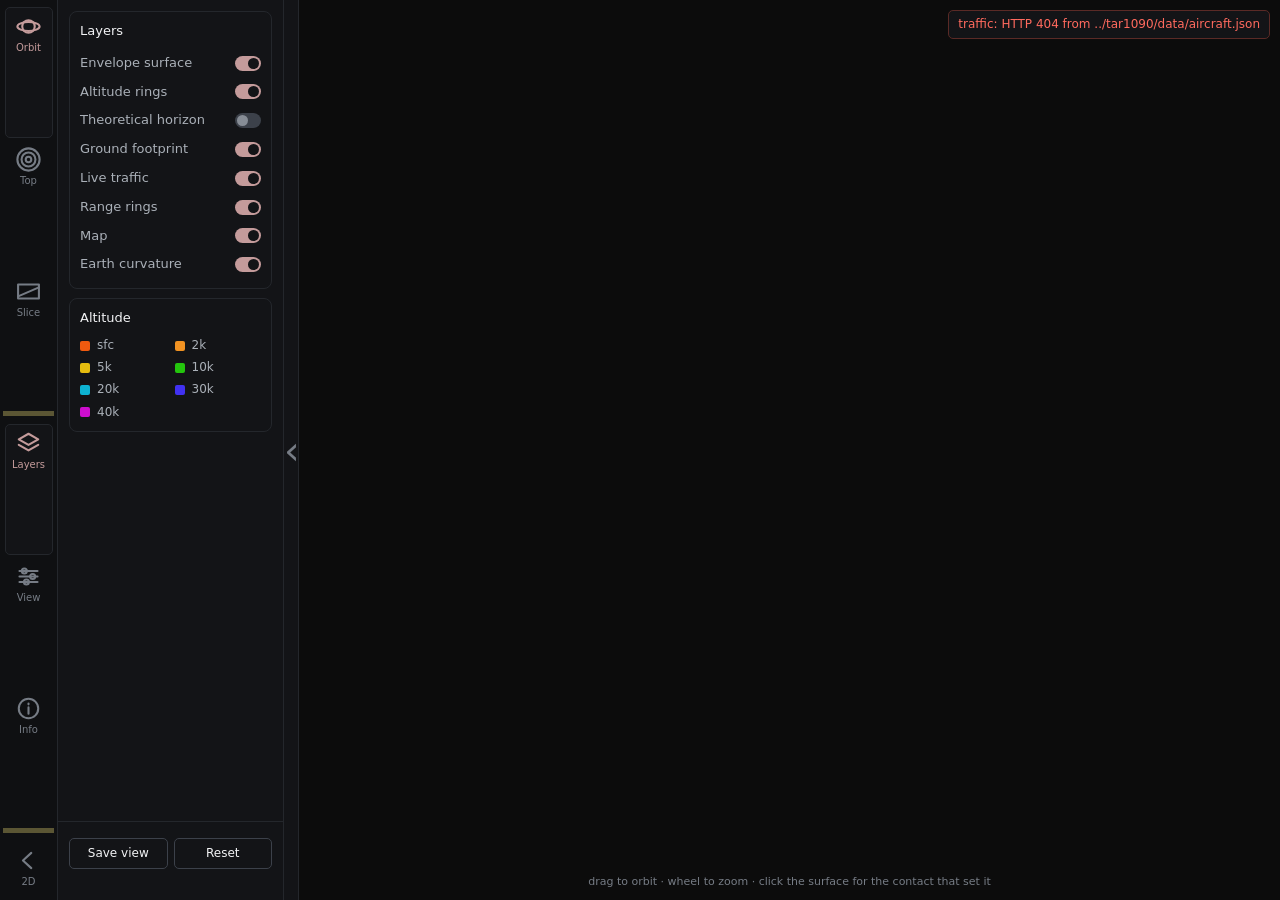
==== viewer/index.html @ 572e1ada "refactored heat footprint slider" ====
<!DOCTYPE html>
<html lang="en">
<head>
<meta charset="utf-8">
<meta name="viewport" content="width=device-width, initial-scale=1">
<title>range3d</title>
<link rel="stylesheet" href="style.css">
<script type="importmap">
{
  "imports": {
    "three": "./vendor/three/three.module.js",
    "three/addons/controls/OrbitControls.js": "./vendor/three/OrbitControls.js"
  }
}
</script>
</head>
<body>

<div id="shell">

  <nav id="rail">
    <button class="rail-btn view on" data-view="orbit" title="Orbit">
      <svg viewBox="0 0 18 18"><circle cx="9" cy="9" r="4.5"/><ellipse cx="9" cy="9" rx="8" ry="3.2"/></svg>
      <span>Orbit</span>
    </button>
    <button class="rail-btn view" data-view="top" title="Top down">
      <svg viewBox="0 0 18 18"><circle cx="9" cy="9" r="2"/><circle cx="9" cy="9" r="5"/><circle cx="9" cy="9" r="8"/></svg>
      <span>Top</span>
    </button>
    <button class="rail-btn view" data-view="slice" title="Bearing slice">
      <svg viewBox="0 0 18 18"><rect x="1.5" y="4" width="15" height="10"/><path d="M1.5 12.5 L16.5 6"/></svg>
      <span>Slice</span>
    </button>

    <hr>

    <button class="rail-btn sect on" data-sect="layers" title="Layers">
      <svg viewBox="0 0 18 18"><path d="M9 2 L16 6 L9 10 L2 6 Z"/><path d="M2 10 L9 14 L16 10"/></svg>
      <span>Layers</span>
    </button>
    <button class="rail-btn sect" data-sect="view" title="View and tuning">
      <svg viewBox="0 0 18 18"><path d="M2.5 5h13M2.5 9h13M2.5 13h13"/><circle cx="6" cy="5" r="1.8"/><circle cx="12" cy="9" r="1.8"/><circle cx="7.5" cy="13" r="1.8"/></svg>
      <span>View</span>
    </button>
    <button class="rail-btn sect" data-sect="info" title="Envelope info">
      <svg viewBox="0 0 18 18"><circle cx="9" cy="9" r="7"/><path d="M9 8.2v4.6M9 5.4v.6"/></svg>
      <span>Info</span>
    </button>

    <hr>

    <a class="rail-btn" id="backTo2d" href="../tar1090/" title="Return to the 2D map">
      <svg viewBox="0 0 18 18"><path d="M11 3.5 L5 9 L11 14.5"/></svg>
      <span>2D</span>
    </a>
  </nav>

  <aside id="panel">
    <div id="panelBody">

      <section data-sect="layers">
        <div class="grp">
          <h2>Layers</h2>
          <label><input type="checkbox" id="layerEnvelope" checked> Envelope surface</label>
          <label><input type="checkbox" id="layerContours" checked> Altitude rings</label>
          <label><input type="checkbox" id="layerHorizon"> Theoretical horizon</label>
          <label class="sub" id="extendHorizonRow" hidden><input type="checkbox" id="extendHorizon"> Extend to top</label>
          <label><input type="checkbox" id="layerFootprint" checked> Ground footprint</label>
          <label><input type="checkbox" id="layerAircraft3d" checked> Live traffic</label>
          <label><input type="checkbox" id="layerGround" checked> Range rings</label>
          <label><input type="checkbox" id="layerBasemap" checked> Map</label>
          <label><input type="checkbox" id="curvature" checked> Earth curvature</label>
        </div>

        <div class="grp" id="altLegendGroup">
          <h2>Altitude</h2>
          <ul id="altLegend"></ul>
        </div>
      </section>

      <section data-sect="view" hidden>
        <div class="grp">
          <h2>View</h2>
          <label class="slider">Smooth <span id="smoothOut">7&deg;</span>
            <input type="range" id="smooth" min="1" max="15" step="2" value="7"></label>
          <label class="slider">Plane size <span id="planeSizeOut">100%</span>
            <input type="range" id="planeSize" min="50" max="250" step="10" value="100"></label>
        </div>

        <div class="grp">
          <label class="grpHead"><input type="checkbox" id="layerLabels"> Labels</label>
          <div class="grpBody" id="labelsBody" hidden>
          <div class="seg" id="labelFields" role="group" aria-label="Label fields">
            <button type="button" data-field="callsign">Callsign</button>
            <button type="button" data-field="altitude">Altitude</button>
            <button type="button" data-field="type">Type</button>
          </div>
          <div class="labelPreview">
            <i class="labelPreviewPlane"></i>
            <span class="labelPreviewBox" id="labelPreviewBox"></span>
            <span class="labelPreviewEmpty" id="labelPreviewEmpty" hidden>nothing to show</span>
          </div>
          </div>
        </div>

        <div class="grp">
          <label class="grpHead"><input type="checkbox" id="layerHeat"> Heat footprint</label>
          <div class="grpBody" id="heatBody" hidden>
            <label class="slider">Busiest routes <span id="heatPctOut">30%</span>
              <input type="range" id="heatPct" min="0" max="10" step="1" value="6"></label>
          </div>
        </div>

        <div class="grp">
          <h2>Altitude filter</h2>
          <label class="field">From ft
            <input type="number" id="altMin" min="0" max="50000" step="500" value="0"></label>
          <label class="field">To ft
            <input type="number" id="altMax" min="0" max="50000" step="500" value="50000"></label>
          <div class="row"><button id="altReset">Show all</button></div>
        </div>

        <div class="grp" id="sliceControls" hidden>
          <h2>Slice</h2>
          <label class="slider">Bearing <span id="azOut">000&deg;</span>
            <input type="range" id="sliceAz" min="0" max="359" step="1" value="0"></label>
          <label class="slider">Spread <span id="spreadOut">&plusmn;5&deg;</span>
            <input type="range" id="sliceSpread" min="0" max="30" step="1" value="5"></label>
        </div>

        <details class="grp" id="advancedGroup">
          <summary>Advanced</summary>
          <label><input type="checkbox" id="colorByAlt" checked> Colour by altitude</label>
          <label><input type="checkbox" id="closure" checked> Altitude closure</label>
          <label class="slider">Vertical <span id="exagOut">8&times;</span>
            <input type="range" id="exag" min="1" max="24" step="1" value="8"></label>
          <label class="slider">Min hits <span id="hitsOut">1</span>
            <input type="range" id="hits" min="1" max="6" step="1" value="1"></label>
          <label class="field">Antenna ft
            <input type="number" id="rxAlt" min="0" max="10000" step="10" value="100"></label>
        </details>
      </section>

      <section data-sect="info" hidden>
        <div class="grp">
          <h2>Envelope</h2>
          <p class="since" id="collectedSince"></p>
          <dl id="stats"></dl>
        </div>
        <div class="grp" id="heatGroup" hidden>
          <h2>Heat footprint</h2>
          <p class="since" id="heatSince"></p>
          <dl id="heatStats"></dl>
        </div>
        <div class="grp" id="pickGroup" hidden>
          <h2>Selected cell</h2>
          <dl id="pick"></dl>
        </div>
      </section>

    </div>

    <div id="panelFooter">
      <div class="row">
        <button id="saveSettings">Save view</button>
        <button id="resetSettings">Reset</button>
      </div>
      <p id="settingsNote"></p>
    </div>
  </aside>

  <button id="panelToggle" title="Collapse the panel">&#8249;</button>

  <div id="stage">
    <canvas id="scene"></canvas>
    <canvas id="labels"></canvas>
    <canvas id="slice" hidden></canvas>
    <div id="hint">drag to orbit &middot; wheel to zoom &middot; click the surface for the contact that set it</div>
    <div id="attribution"></div>
    <div id="status"></div>
  </div>

</div>

<script type="module" src="main.js"></script>
</body>
</html>
---- viewer/style.css ----
/* Every design decision lives in this block. Adding a second look later means
   adding a second :root[data-theme=...] here, not editing the rules below. */

:root {
  /* surfaces */
  --bg: #0b0b0d;
  --panel: #131417;
  --rail: #0f1012;
  --sunken: #0e0f12;

  /* ink. --faint is the one that used to fail contrast; it carries headings,
     rail labels, the hint line and every dt, so it is held above 4.5:1. */
  --fg: #f2f3f5;
  --dim: #aab0b8;
  --faint: #767c85;

  /* lines. --line is decorative separation, --ctl outlines real controls and
     is held above 3:1 so an unchecked control is visible. */
  --line: #24272c;
  --ctl: #3c414a;

  /* one accent. Chosen to sit well clear of the altitude ramp: it is roughly
     twice as far from the 2k band colour as the band colours are from each
     other, so it reads as chrome rather than as data. */
  --accent: #c49b9b;
  --knob: #878d96;

  /* type: sans for labels, mono wherever digits need to line up */
  --sans: system-ui, -apple-system, "Segoe UI", Roboto, sans-serif;
  --mono: ui-monospace, "DejaVu Sans Mono", "Consolas", monospace;
  --size: 13px;
  --size-num: 12px;
  --size-small: 11px;

  /* shape and rhythm */
  --radius: 8px;
  --radius-sm: 5px;
  --pad: 10px;
  --rail-w: 58px;
  --panel-w: 226px;
}

* { box-sizing: border-box; }

html, body {
  margin: 0;
  height: 100%;
  background: var(--bg);
  color: var(--fg);
  font: var(--size)/1.6 var(--sans);
  overflow: hidden;
}

#shell { display: flex; height: 100%; }

/* ------------------------------------------------------------------ rail */

#rail {
  width: var(--rail-w);
  flex: none;
  display: flex;
  flex-direction: column;
  align-items: center;
  gap: 2px;
  padding: 7px 0;
  background: var(--rail);
  border-right: 1px solid var(--line);
  overflow-y: auto;
}

#rail hr {
  width: 90%;
  height: 0;
  margin: 6px 0;
  border: 0;
  border-top: 5px solid rgb(91, 86, 52); /* i dont even know if this color looks good */
}

.rail-btn {
  width: 48px;
  padding: 6px 0 4px;
  display: flex;
  flex-direction: column;
  align-items: center;
  gap: 3px;
  color: var(--faint);
  background: transparent;
  border: 1px solid transparent;
  border-radius: var(--radius-sm);
  font: inherit;
  text-decoration: none;
  cursor: pointer;
}

.rail-btn svg {
  width: 25px;
  height: 25px;
  fill: none;
  stroke: currentColor;
  stroke-width: 1.5;
  stroke-linecap: round;
  stroke-linejoin: round;
}

.rail-btn span { font-size: 10px; line-height: 1.2; }
.rail-btn:hover { color: var(--fg); }
.rail-btn.on { color: var(--accent); background: var(--panel); border-color: var(--line); }

/* ----------------------------------------------------------------- panel */

#panel {
  width: var(--panel-w);
  flex: none;
  display: flex;
  flex-direction: column;
  background: var(--panel);
  border-right: 1px solid var(--line);
}

#panel.collapsed { display: none; }

#panelBody { flex: 1; min-height: 0; overflow-y: auto; padding: 11px; }

#panelFooter {
  flex: none;
  padding: 9px 11px 11px;
  border-top: 1px solid var(--line);
}

/* Each h2 opens a group, and each group is a hairline box. */
.grp {
  border: 1px solid var(--line);
  border-radius: var(--radius);
  padding: 9px 10px;
  margin-bottom: 9px;
}

.grp:last-child { margin-bottom: 0; }

h2 {
  margin: 0 0 7px;
  font-size: var(--size);
  font-weight: 500;
  color: var(--fg);
}

.since {
  margin: -5px 0 8px;
  font-size: var(--size-small);
  color: var(--faint);
}

/* A group that folds away behind its heading, for the settings that are set
   once and left. The browser's own details element, so the keyboard opens it. */
/* A group whose heading is its own on/off switch, its settings opening under it. */
label.grpHead {
  padding: 0;
  font-weight: 500;
  color: var(--fg);
}

.grpBody { margin-top: 7px; }
.grpBody[hidden] { display: none; }

details.grp > summary {
  display: flex;
  align-items: center;
  list-style: none;
  font-size: var(--size);
  font-weight: 500;
  color: var(--fg);
  cursor: pointer;
}

details.grp > summary::-webkit-details-marker { display: none; }

details.grp > summary::after {
  content: "\203A";
  margin-left: auto;
  color: var(--faint);
  transition: transform 0.15s;
}

details.grp > summary:hover::after { color: var(--accent); }
details.grp[open] > summary { margin-bottom: 7px; }
details.grp[open] > summary::after { transform: rotate(90deg); }

/* ---------------------------------------------------------------- controls */

label {
  display: flex;
  align-items: center;
  gap: 8px;
  padding: 4px 0;
  color: var(--dim);
  cursor: pointer;
}

label:hover { color: var(--fg); }
label.sub { padding-left: 14px; }
/* label sets its own display, which outranks the hidden attribute's; restore it. */
label[hidden] { display: none; }

/* A switch, not a tick box: with a single warm accent the knob's position
   carries the on/off state instead of colour alone having to. */
input[type="checkbox"] {
  appearance: none;
  order: 2;
  margin: 0 0 0 auto;
  width: 26px;
  height: 15px;
  flex: none;
  border: 0;
  border-radius: 8px;
  background: var(--ctl);
  position: relative;
  cursor: pointer;
}

input[type="checkbox"]::after {
  content: "";
  position: absolute;
  top: 2px;
  left: 2px;
  width: 11px;
  height: 11px;
  border-radius: 50%;
  background: var(--knob);
}

input[type="checkbox"]:checked { background: var(--accent); }
input[type="checkbox"]:checked::after { left: 13px; background: var(--panel); }

label.slider { flex-wrap: wrap; }
label.slider span { margin-left: auto; color: var(--fg); font-family: var(--mono); font-size: var(--size-num); }

input[type="range"] {
  appearance: none;
  flex-basis: 100%;
  height: 14px;
  margin: 3px 0 0;
  background: transparent;
  cursor: pointer;
}

input[type="range"]::-webkit-slider-runnable-track {
  height: 3px; border-radius: 2px; background: var(--ctl);
}
input[type="range"]::-webkit-slider-thumb {
  appearance: none; width: 11px; height: 11px; margin-top: -4px;
  border: 0; border-radius: 50%; background: var(--accent);
}
input[type="range"]::-moz-range-track { height: 3px; border-radius: 2px; background: var(--ctl); }
input[type="range"]::-moz-range-thumb {
  width: 11px; height: 11px; border: 0; border-radius: 50%; background: var(--accent);
}

input[type="number"] {
  margin-left: auto;
  width: 78px;
  padding: 3px 8px;
  color: var(--fg);
  background: var(--sunken);
  border: 1px solid var(--ctl);
  border-radius: var(--radius-sm);
  font: var(--size-num)/1.5 var(--mono);
  text-align: right;
}

.row { display: flex; gap: 6px; margin-top: 7px; }

button {
  flex: 1;
  padding: 6px 0;
  color: var(--fg);
  background: transparent;
  border: 1px solid var(--ctl);
  border-radius: var(--radius-sm);
  font: var(--size-num)/1.4 var(--sans);
  cursor: pointer;
}

button:hover { border-color: var(--accent); color: var(--accent); }

/* A row of buttons that each switch one thing on or off, joined into a strip. */
.seg {
  display: flex;
  margin: 2px 0 6px;
  border: 1px solid var(--ctl);
  border-radius: var(--radius-sm);
  overflow: hidden;
}

.seg button {
  padding: 5px 0;
  color: var(--faint);
  border: 0;
  border-right: 1px solid var(--ctl);
  border-radius: 0;
}

.seg button:last-child { border-right: 0; }
.seg button:hover { color: var(--fg); border-color: var(--ctl); }
.seg button.on { color: var(--panel); background: var(--accent); }

/* What a label will look like, drawn the way the scene draws it. */
.labelPreview {
  position: relative;
  height: 54px;
  background: var(--bg);
  border: 1px solid var(--line);
  border-radius: var(--radius-sm);
}

.labelPreviewPlane {
  position: absolute;
  left: 13px;
  bottom: 4px;
  width: 8px;
  height: 8px;
  background: var(--dim);
  transform: rotate(45deg);
}

.labelPreviewBox {
  position: absolute;
  left: 25px;
  bottom: 10px;
  padding: 3px 5px;
  color: var(--fg);
  background: rgba(15, 16, 18, 0.5);
  border: 1px solid var(--ctl);
  font: 12px/14px var(--mono);
  white-space: pre;
}

.labelPreviewEmpty {
  position: absolute;
  left: 25px;
  bottom: 10px;
  color: var(--faint);
  font-size: var(--size-small);
}

.labelPreviewBox[hidden], .labelPreviewEmpty[hidden] { display: none; }

#settingsNote {
  margin: 6px 0 0;
  min-height: 14px;
  font-size: var(--size-small);
  color: var(--faint);
}

/* ---------------------------------------------------------------- readouts */

#altLegend {
  display: grid;
  grid-template-columns: repeat(2, 1fr);
  gap: 3px 8px;
  margin: 0;
  padding: 0;
  list-style: none;
}

#altLegend li { display: flex; align-items: center; color: var(--dim); font-size: var(--size-num); }
#altLegend i { width: 10px; height: 10px; border-radius: 2px; margin-right: 7px; flex: none; }

dl { display: grid; grid-template-columns: auto 1fr; gap: 3px 10px; margin: 0; }
dt { color: var(--faint); }
dd {
  margin: 0;
  text-align: right;
  color: var(--fg);
  font-family: var(--mono);
  font-size: var(--size-num);
  overflow-wrap: anywhere;
}

/* ----------------------------------------------------------------- stage */

#panelToggle {
  width: 15px;
  flex: none;
  padding: 0;
  color: var(--faint);
  background: var(--panel);
  border: 0;
  border-right: 1px solid var(--line);
  border-radius: 0;
  font: calc(var(--size) * 3)/1 var(--sans);
  cursor: pointer;
}

#panelToggle:hover { color: yellow; background: rgb(91, 86, 52); }

#stage { position: relative; flex: 1; min-width: 0; }

#scene, #slice { display: block; width: 100%; height: 100%; }
#scene[hidden], #slice[hidden], #labels[hidden] { display: none; }

/* Live traffic's data blocks, over the scene. Clicks go through to the surface. */
#labels { position: absolute; inset: 0; width: 100%; height: 100%; pointer-events: none; }
#slice { background: var(--bg); }

#hint {
  position: absolute;
  left: 50%;
  bottom: 9px;
  transform: translateX(-50%);
  color: var(--faint);
  font-size: var(--size-small);
  pointer-events: none;
  white-space: nowrap;
}

#attribution {
  position: absolute;
  right: 10px;
  bottom: 8px;
  color: #4a4e55;
  font-size: var(--size-small);
  pointer-events: none;
}

#status {
  position: absolute;
  right: 10px;
  top: 10px;
  padding: 4px 9px;
  color: var(--dim);
  background: var(--panel);
  border: 1px solid var(--line);
  border-radius: var(--radius-sm);
  font-size: var(--size-num);
}

#status.error { color: #ff6a5e; border-color: #5a2a26; }
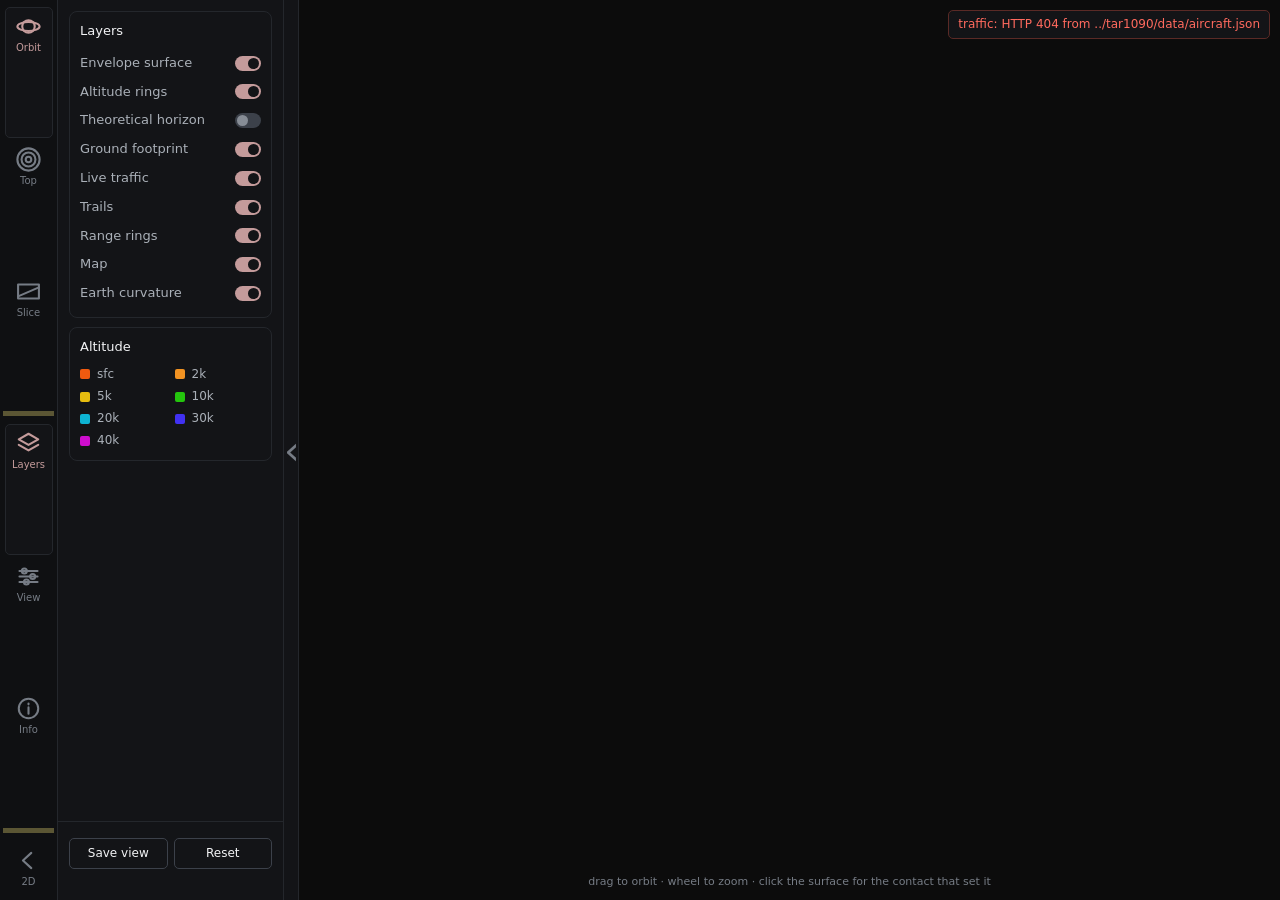
==== commit 3b5857b0: "added aircraft trails, range and signal labels, selected cell notice" ====
--- a/viewer/index.html
+++ b/viewer/index.html
@@ -42,7 +42,7 @@
       <svg viewBox="0 0 18 18"><path d="M2.5 5h13M2.5 9h13M2.5 13h13"/><circle cx="6" cy="5" r="1.8"/><circle cx="12" cy="9" r="1.8"/><circle cx="7.5" cy="13" r="1.8"/></svg>
       <span>View</span>
     </button>
-    <button class="rail-btn sect" data-sect="info" title="Envelope info">
+    <button class="rail-btn sect" id="infoButton" data-sect="info" title="Envelope info">
       <svg viewBox="0 0 18 18"><circle cx="9" cy="9" r="7"/><path d="M9 8.2v4.6M9 5.4v.6"/></svg>
       <span>Info</span>
     </button>
@@ -67,6 +67,7 @@
           <label class="sub" id="extendHorizonRow" hidden><input type="checkbox" id="extendHorizon"> Extend to top</label>
           <label><input type="checkbox" id="layerFootprint" checked> Ground footprint</label>
           <label><input type="checkbox" id="layerAircraft3d" checked> Live traffic</label>
+          <label><input type="checkbox" id="layerTrails" checked> Trails</label>
           <label><input type="checkbox" id="layerGround" checked> Range rings</label>
           <label><input type="checkbox" id="layerBasemap" checked> Map</label>
           <label><input type="checkbox" id="curvature" checked> Earth curvature</label>
@@ -90,10 +91,16 @@
         <div class="grp">
           <label class="grpHead"><input type="checkbox" id="layerLabels"> Labels</label>
           <div class="grpBody" id="labelsBody" hidden>
-          <div class="seg" id="labelFields" role="group" aria-label="Label fields">
-            <button type="button" data-field="callsign">Callsign</button>
-            <button type="button" data-field="altitude">Altitude</button>
-            <button type="button" data-field="type">Type</button>
+          <div class="segs" id="labelFields" role="group" aria-label="Label fields">
+            <div class="seg">
+              <button type="button" data-field="callsign">Callsign</button>
+              <button type="button" data-field="altitude">Altitude</button>
+              <button type="button" data-field="type">Type</button>
+            </div>
+            <div class="seg">
+              <button type="button" data-field="range">Range</button>
+              <button type="button" data-field="signal">Signal</button>
+            </div>
           </div>
           <div class="labelPreview">
             <i class="labelPreviewPlane"></i>
@@ -106,7 +113,7 @@
         <div class="grp">
           <label class="grpHead"><input type="checkbox" id="layerHeat"> Heat footprint</label>
           <div class="grpBody" id="heatBody" hidden>
-            <label class="slider">Busiest routes <span id="heatPctOut">30%</span>
+            <label class="slider">Routes shown <span id="heatPctOut">top 30%</span>
               <input type="range" id="heatPct" min="0" max="10" step="1" value="6"></label>
           </div>
         </div>
--- a/viewer/style.css
+++ b/viewer/style.css
@@ -105,6 +105,17 @@
 .rail-btn span { font-size: 10px; line-height: 1.2; }
 .rail-btn:hover { color: var(--fg); }
 .rail-btn.on { color: var(--accent); background: var(--panel); border-color: var(--line); }
+
+/* A selected cell waiting in Info: the button takes the cell's altitude colour,
+   pulsing twice when a new one is picked. */
+.rail-btn.waiting { color: var(--pick); }
+.rail-btn.waiting svg { animation: pickPulse 0.9s ease-out 2; }
+
+@keyframes pickPulse {
+  0% { transform: scale(1); }
+  35% { transform: scale(1.22); }
+  100% { transform: scale(1); }
+}
 
 /* ----------------------------------------------------------------- panel */
 
@@ -282,6 +293,27 @@
 
 button:hover { border-color: var(--accent); color: var(--accent); }
 
+/* The selected cell's panel, edged and faintly filled in the cell's colour. */
+#pickGroup {
+  border-color: var(--pick, var(--line));
+  background: color-mix(in srgb, var(--pick, transparent) 12%, transparent);
+}
+
+#pickGroup h2::before {
+  content: "";
+  display: inline-block;
+  width: 9px;
+  height: 9px;
+  margin-right: 7px;
+  border-radius: 2px;
+  background: var(--pick, var(--faint));
+}
+
+/* Rows of strips stacked into one control. */
+.segs { margin: 2px 0 6px; }
+.segs .seg { margin: 0; }
+.segs .seg + .seg { margin-top: 4px; }
+
 /* A row of buttons that each switch one thing on or off, joined into a strip. */
 .seg {
   display: flex;
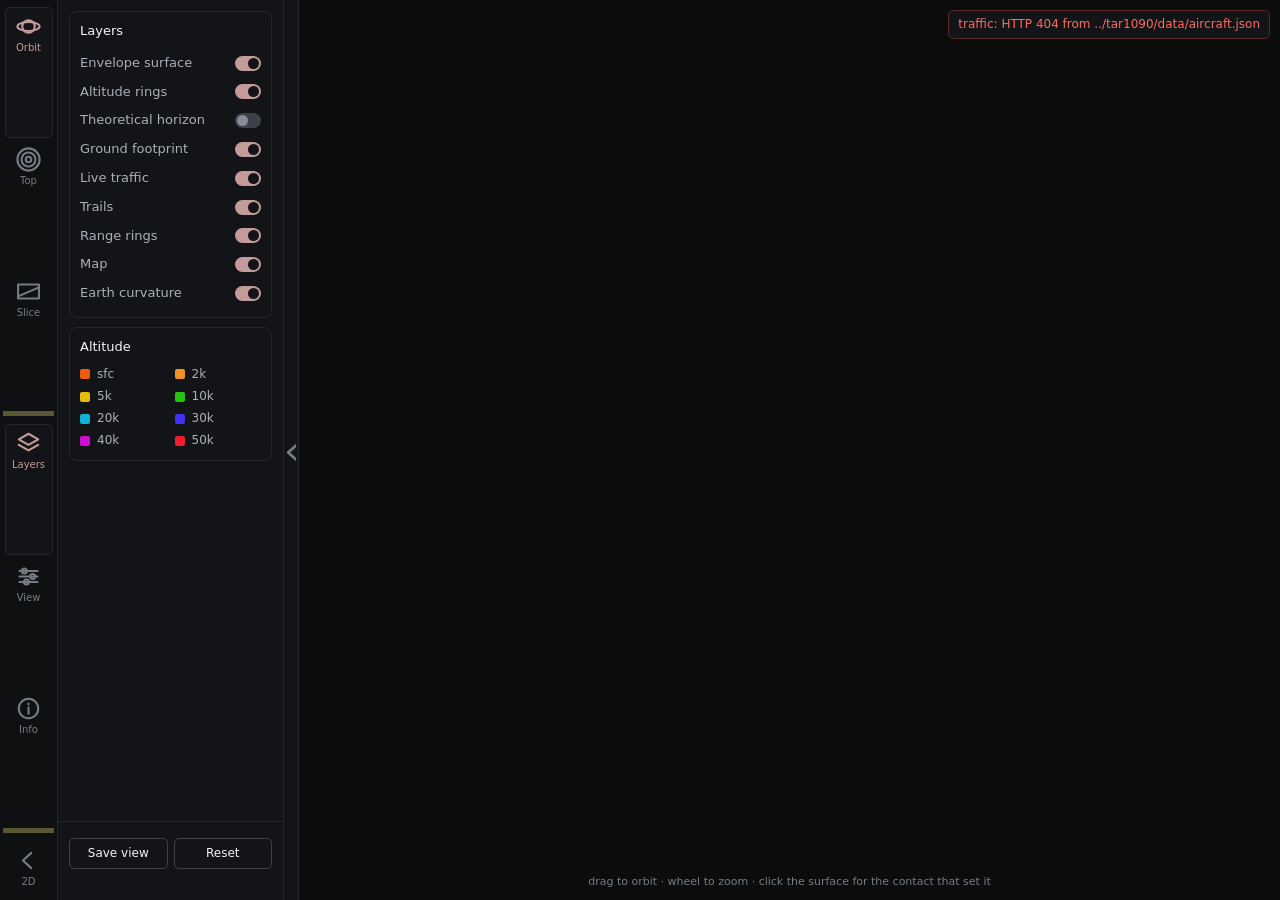
==== commit 32bbf557: "heatmap counts passes over a 26 week window, altitude to 60,000 ft, map sized to coverage" ====
--- a/viewer/index.html
+++ b/viewer/index.html
@@ -121,9 +121,9 @@
         <div class="grp">
           <h2>Altitude filter</h2>
           <label class="field">From ft
-            <input type="number" id="altMin" min="0" max="50000" step="500" value="0"></label>
+            <input type="number" id="altMin" min="0" max="60000" step="500" value="0"></label>
           <label class="field">To ft
-            <input type="number" id="altMax" min="0" max="50000" step="500" value="50000"></label>
+            <input type="number" id="altMax" min="0" max="60000" step="500" value="60000"></label>
           <div class="row"><button id="altReset">Show all</button></div>
         </div>
 
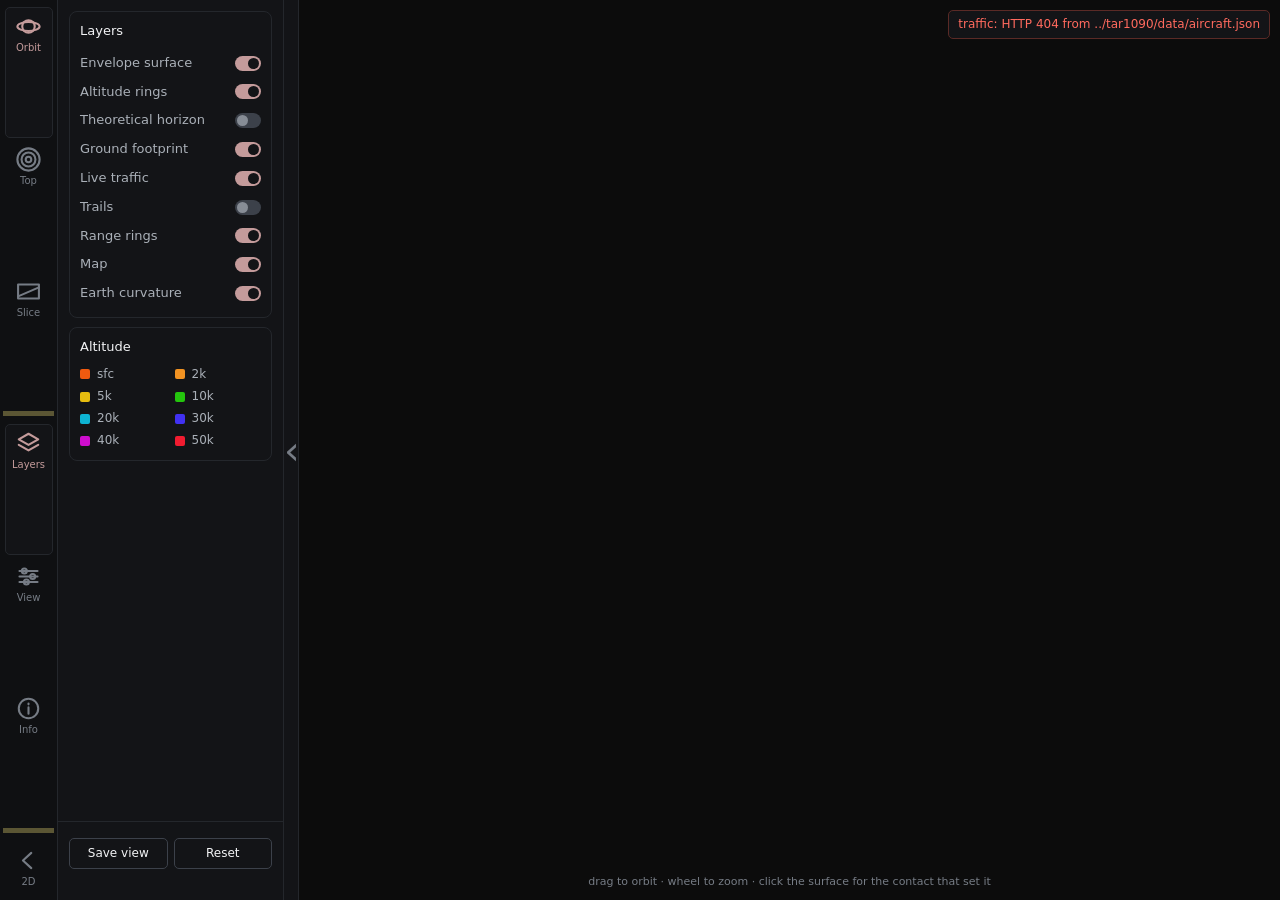
==== commit 95153707: "trails off by default" ====
--- a/viewer/index.html
+++ b/viewer/index.html
@@ -67,7 +67,7 @@
           <label class="sub" id="extendHorizonRow" hidden><input type="checkbox" id="extendHorizon"> Extend to top</label>
           <label><input type="checkbox" id="layerFootprint" checked> Ground footprint</label>
           <label><input type="checkbox" id="layerAircraft3d" checked> Live traffic</label>
-          <label><input type="checkbox" id="layerTrails" checked> Trails</label>
+          <label><input type="checkbox" id="layerTrails"> Trails</label>
           <label><input type="checkbox" id="layerGround" checked> Range rings</label>
           <label><input type="checkbox" id="layerBasemap" checked> Map</label>
           <label><input type="checkbox" id="curvature" checked> Earth curvature</label>
@@ -121,9 +121,9 @@
         <div class="grp">
           <h2>Altitude filter</h2>
           <label class="field">From ft
-            <input type="number" id="altMin" min="0" max="60000" step="500" value="0"></label>
+            <input type="number" id="altMin" min="0" max="53000" step="500" value="0"></label>
           <label class="field">To ft
-            <input type="number" id="altMax" min="0" max="60000" step="500" value="60000"></label>
+            <input type="number" id="altMax" min="0" max="53000" step="500" value="53000"></label>
           <div class="row"><button id="altReset">Show all</button></div>
         </div>
 
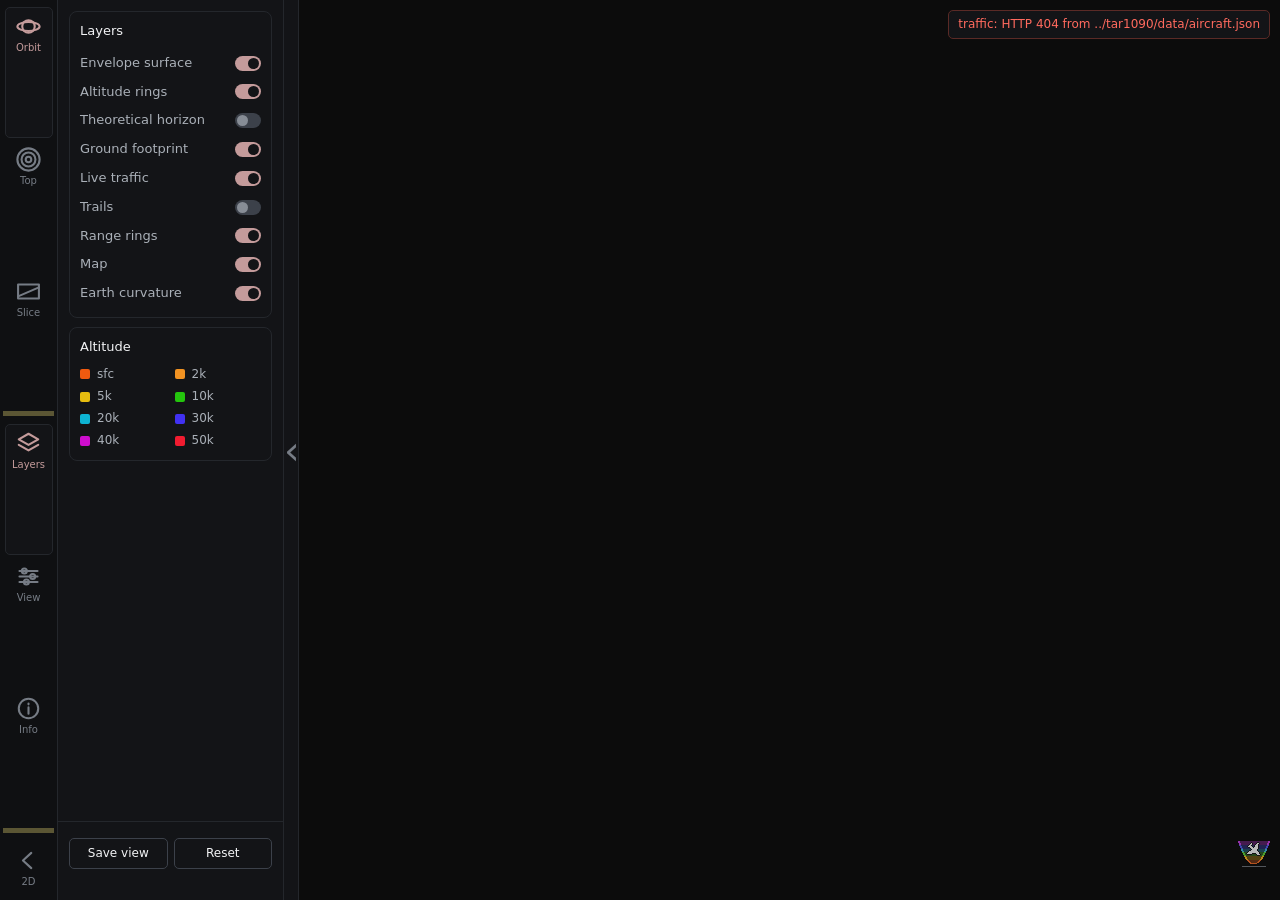
==== commit 5146cd84: "pixel logo and favicon, removed the controls hint" ====
--- a/viewer/index.html
+++ b/viewer/index.html
@@ -4,6 +4,9 @@
 <meta charset="utf-8">
 <meta name="viewport" content="width=device-width, initial-scale=1">
 <title>range3d</title>
+<link rel="icon" href="favicon.svg" type="image/svg+xml">
+<link rel="icon" href="favicon-32.png" type="image/png" sizes="32x32">
+<link rel="apple-touch-icon" href="apple-touch-icon.png">
 <link rel="stylesheet" href="style.css">
 <script type="importmap">
 {
@@ -56,6 +59,12 @@
   </nav>
 
   <aside id="panel">
+    <div id="profileBar" hidden>
+      <label class="field">Antenna
+        <select id="profileSelect" aria-label="Antenna profile"></select></label>
+      <p class="since" id="profileTag"></p>
+    </div>
+
     <div id="panelBody">
 
       <section data-sect="layers">
@@ -93,13 +102,17 @@
           <div class="grpBody" id="labelsBody" hidden>
           <div class="segs" id="labelFields" role="group" aria-label="Label fields">
             <div class="seg">
+              <button type="button" data-field="country">Country</button>
               <button type="button" data-field="callsign">Callsign</button>
-              <button type="button" data-field="altitude">Altitude</button>
               <button type="button" data-field="type">Type</button>
             </div>
             <div class="seg">
+              <button type="button" data-field="altitude">Altitude</button>
               <button type="button" data-field="range">Range</button>
               <button type="button" data-field="signal">Signal</button>
+            </div>
+            <div class="seg">
+              <button type="button" data-field="rate">Msg rate</button>
             </div>
           </div>
           <div class="labelPreview">
@@ -149,6 +162,14 @@
       </section>
 
       <section data-sect="info" hidden>
+        <div class="grp" id="warningGroup" hidden>
+          <h2>Notices</h2>
+          <div id="warningList"></div>
+        </div>
+        <div class="grp" id="profileGroup" hidden>
+          <h2>Antenna</h2>
+          <dl id="profileStats"></dl>
+        </div>
         <div class="grp">
           <h2>Envelope</h2>
           <p class="since" id="collectedSince"></p>
@@ -182,9 +203,13 @@
     <canvas id="scene"></canvas>
     <canvas id="labels"></canvas>
     <canvas id="slice" hidden></canvas>
-    <div id="hint">drag to orbit &middot; wheel to zoom &middot; click the surface for the contact that set it</div>
+    <img id="logo" src="logo.svg" alt="range3d" width="32" height="32">
     <div id="attribution"></div>
     <div id="status"></div>
+    <div id="banner" role="status" hidden>
+      <span id="bannerText"></span>
+      <button id="bannerClose" title="Dismiss" aria-label="Dismiss">&times;</button>
+    </div>
   </div>
 
 </div>
--- a/viewer/style.css
+++ b/viewer/style.css
@@ -9,7 +9,7 @@
   --sunken: #0e0f12;
 
   /* ink. --faint is the one that used to fail contrast; it carries headings,
-     rail labels, the hint line and every dt, so it is held above 4.5:1. */
+     rail labels and every dt, so it is held above 4.5:1. */
   --fg: #f2f3f5;
   --dim: #aab0b8;
   --faint: #767c85;
@@ -132,6 +132,26 @@
 
 #panelBody { flex: 1; min-height: 0; overflow-y: auto; padding: 11px; }
 
+/* Which antenna profile is on screen, above every section. */
+#profileBar {
+  flex: none;
+  padding: 9px 11px 0;
+}
+
+#profileBar[hidden] { display: none; }
+#profileBar .since { margin: -2px 0 0; }
+
+#profileSelect {
+  margin-left: auto;
+  max-width: 140px;
+  padding: 3px 6px;
+  color: var(--fg);
+  background: var(--sunken);
+  border: 1px solid var(--ctl);
+  border-radius: var(--radius-sm);
+  font: var(--size-num)/1.5 var(--sans);
+}
+
 #panelFooter {
   flex: none;
   padding: 9px 11px 11px;
@@ -366,6 +386,13 @@
   white-space: pre;
 }
 
+.labelFlag {
+  width: 15px;
+  height: 10px;
+  margin: 2px 4px 0 0;
+  vertical-align: top;
+}
+
 .labelPreviewEmpty {
   position: absolute;
   left: 25px;
@@ -434,15 +461,16 @@
 #labels { position: absolute; inset: 0; width: 100%; height: 100%; pointer-events: none; }
 #slice { background: var(--bg); }
 
-#hint {
-  position: absolute;
-  left: 50%;
-  bottom: 9px;
-  transform: translateX(-50%);
-  color: var(--faint);
-  font-size: var(--size-small);
+/* The pixel logo, over the map credit in the corner. Pixels stay square. */
+#logo {
+  position: absolute;
+  right: 10px;
+  bottom: 30px;
+  width: 32px;
+  height: 32px;
+  image-rendering: pixelated;
+  opacity: 0.75;
   pointer-events: none;
-  white-space: nowrap;
 }
 
 #attribution {
@@ -467,3 +495,43 @@
 }
 
 #status.error { color: #ff6a5e; border-color: #5a2a26; }
+
+/* Something the collector wants known, such as the receiver having moved. */
+#banner {
+  position: absolute;
+  top: 10px;
+  left: 50%;
+  transform: translateX(-50%);
+  display: flex;
+  align-items: flex-start;
+  gap: 10px;
+  max-width: min(640px, 70%);
+  padding: 7px 8px 7px 12px;
+  color: var(--fg);
+  background: var(--panel);
+  border: 1px solid var(--accent);
+  border-radius: var(--radius-sm);
+  font-size: var(--size-num);
+  line-height: 1.5;
+}
+
+#banner[hidden] { display: none; }
+
+#bannerClose {
+  flex: none;
+  padding: 0 6px;
+  border: 0;
+  color: var(--faint);
+  font-size: 16px;
+  line-height: 1.2;
+}
+
+#bannerClose:hover { color: var(--accent); }
+
+.warning {
+  margin: 0 0 6px;
+  color: var(--dim);
+  font-size: var(--size-num);
+}
+
+.warning:last-child { margin-bottom: 0; }
